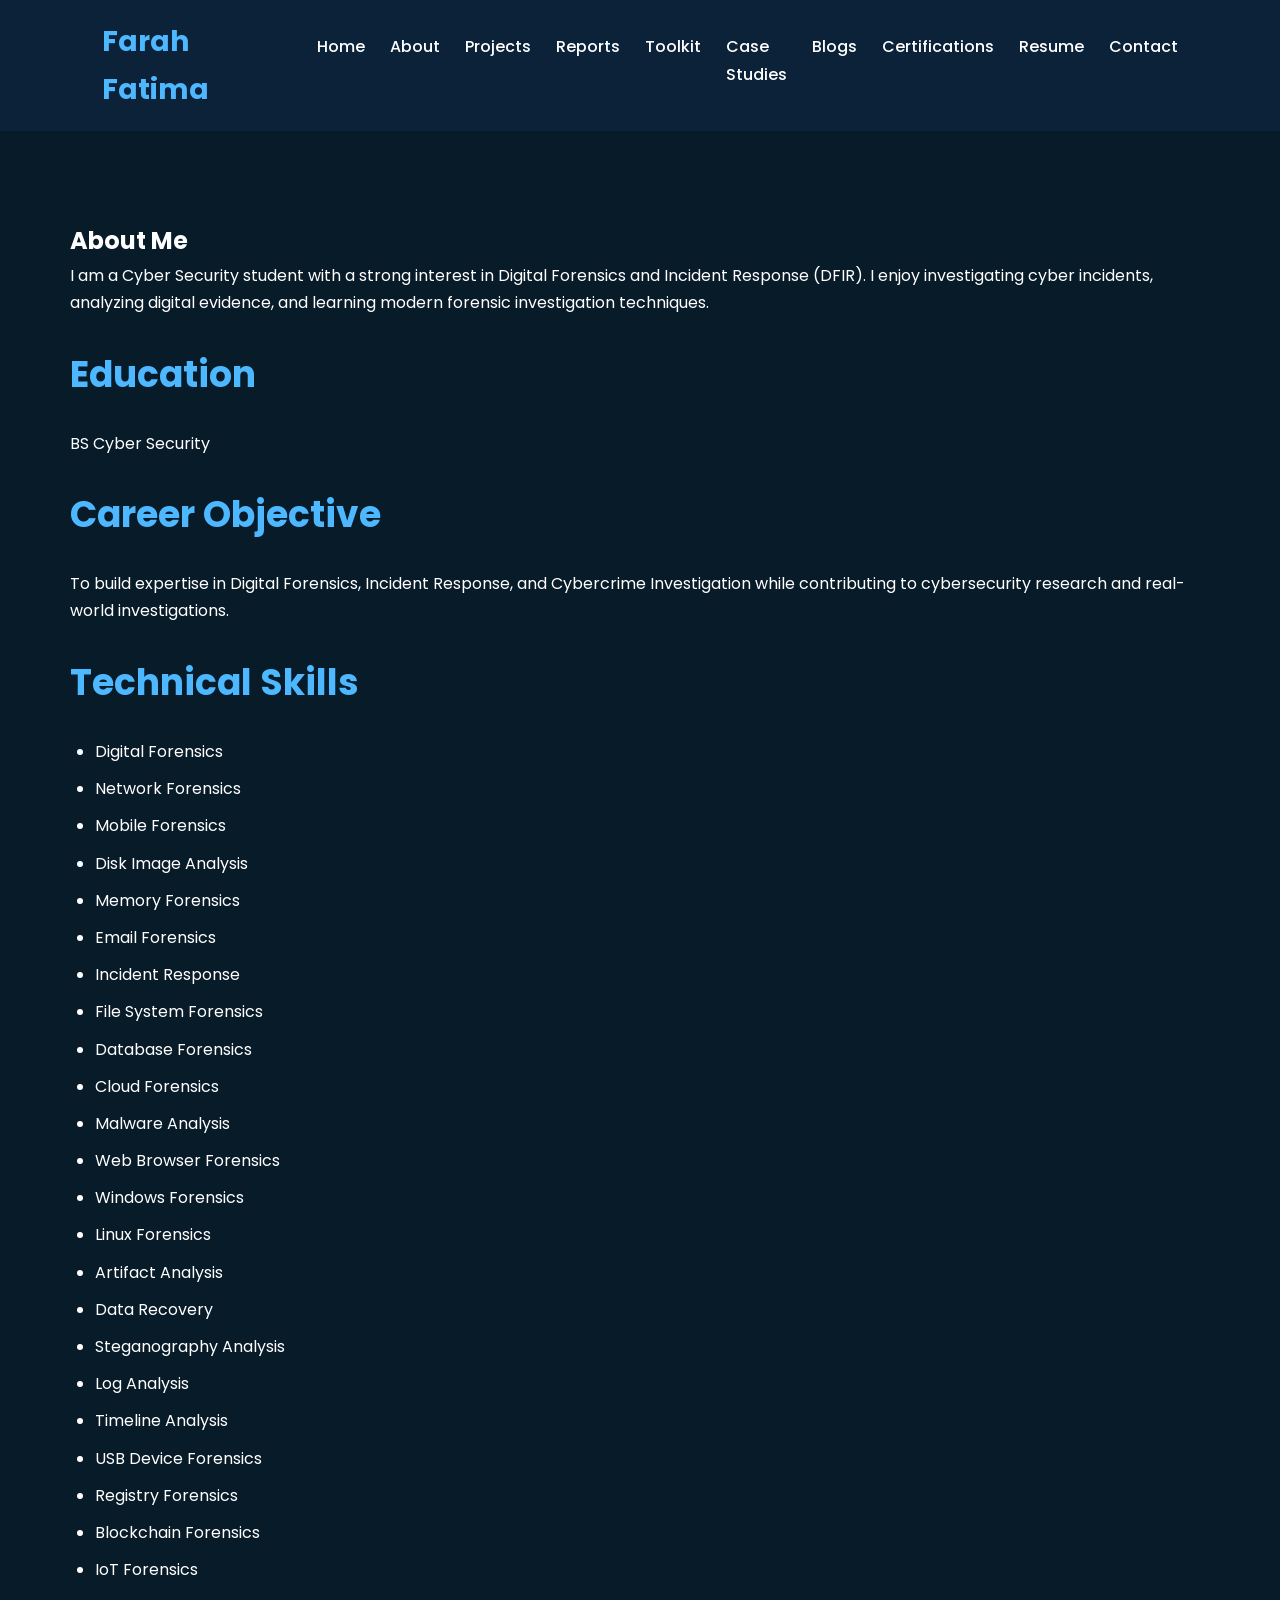
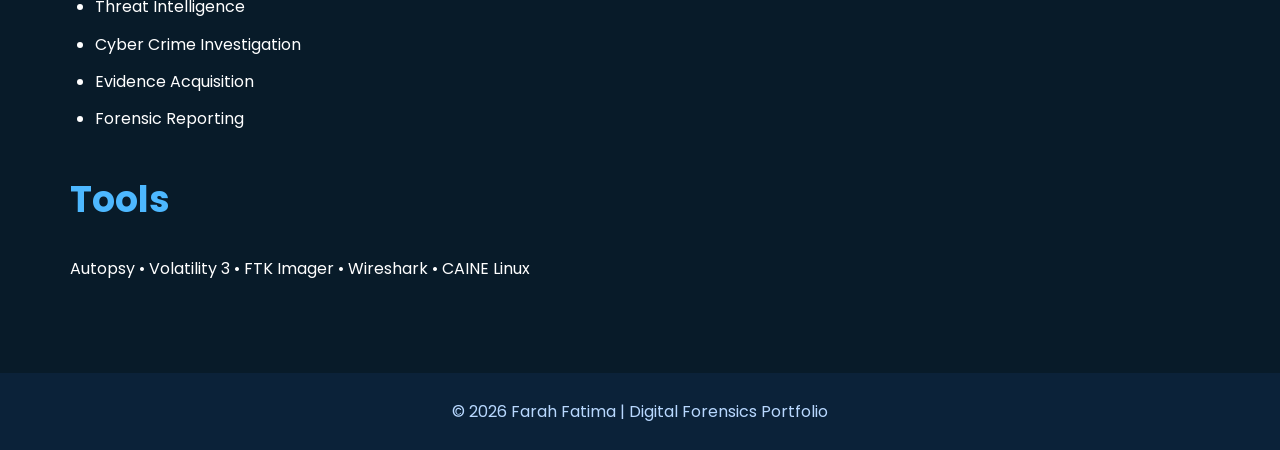
==== About.html @ 5d6cef89 "Add Digital Forensics Portfolio" ====
<!DOCTYPE html>
<html lang="en">

<head>
    <meta charset="UTF-8">
    <meta name="viewport" content="width=device-width, initial-scale=1.0">
    <title>About | Farah Fatima</title>
    <link rel="stylesheet" href="style.css">
</head>

<body>

<nav>

    <div class="logo">Farah Fatima</div>

    <ul>
        <li><a href="index.html">Home</a></li>
        <li><a href="About.html">About</a></li>
        <li><a href="Projects.html">Projects</a></li>
        <li><a href="Reports.html">Reports</a></li>
        <li><a href="Toolkit.html">Toolkit</a></li>
        <li><a href="Case_Studies.html">Case Studies</a></li>
        <li><a href="Blogs.html">Blogs</a></li>
        <li><a href="Certifications.html">Certifications</a></li>
        <li><a href="Resume.html">Resume</a></li>
        <li><a href="Contact.html">Contact</a></li>
    </ul>

</nav>

<section>

<h1>About Me</h1>

<p>
I am a Cyber Security student with a strong interest in Digital Forensics and Incident Response (DFIR). I enjoy investigating cyber incidents, analyzing digital evidence, and learning modern forensic investigation techniques.
</p>

<br>

<h2>Education</h2>

<p>
BS Cyber Security
</p>

<br>

<h2>Career Objective</h2>

<p>
To build expertise in Digital Forensics, Incident Response, and Cybercrime Investigation while contributing to cybersecurity research and real-world investigations.
</p>

<br>

<h2>Technical Skills</h2>

<ul>
<li>Digital Forensics</li>
<li>Network Forensics</li>
<li>Mobile Forensics</li>
<li>Disk Image Analysis</li>
<li>Memory Forensics</li>
<li>Email Forensics</li>
<li>Incident Response</li>
<li>File System Forensics</li>
<li>Database Forensics</li>
<li>Cloud Forensics</li>
<li>Malware Analysis</li>
<li>Web Browser Forensics</li>
<li>Windows Forensics</li>
<li>Linux Forensics</li>
<li>Artifact Analysis</li>
<li>Data Recovery</li>
<li>Steganography Analysis</li>
<li>Log Analysis</li>
<li>Timeline Analysis</li>
<li>USB Device Forensics</li>
<li>Registry Forensics</li>
<li>Blockchain Forensics</li>
<li>IoT Forensics</li>
<li>Threat Intelligence</li>
<li>Cyber Crime Investigation</li>
<li>Evidence Acquisition</li>
<li>Forensic Reporting</li>
</ul>

<br>

<h2>Tools</h2>

<p>
Autopsy • Volatility 3 • FTK Imager • Wireshark  • CAINE Linux
</p>

</section>

<footer>

<p>© 2026 Farah Fatima | Digital Forensics Portfolio</p>

</footer>

</body>

</html>
---- style.css ----
/* ===== Google Font ===== */
@import url('https://fonts.googleapis.com/css2?family=Poppins:wght@300;400;500;600;700&display=swap');

/* ===== Reset ===== */
*{
    margin:0;
    padding:0;
    box-sizing:border-box;
    font-family:'Poppins',sans-serif;
    scroll-behavior:smooth;
}

/* ===== Body ===== */
body{
    background:#081b29;
    color:#ffffff;
    line-height:1.7;
}

/* ===== Navigation ===== */
nav{
    position:sticky;
    top:0;
    width:100%;
    background:#0b2239;
    display:flex;
    justify-content:space-between;
    align-items:center;
    padding:18px 8%;
    z-index:1000;
}

.logo{
    font-size:28px;
    font-weight:700;
    color:#4db8ff;
}

nav ul{
    display:flex;
    list-style:none;
}

nav ul li{
    margin-left:25px;
}

nav ul li a{
    text-decoration:none;
    color:white;
    transition:.3s;
    font-weight:500;
}

nav ul li a:hover{
    color:#4db8ff;
}

/* ===== Sections ===== */
section{
    max-width:1200px;
    margin:auto;
    padding:90px 30px;
}

/* ===== Home ===== */
#home{
    min-height:100vh;
    display:flex;
    flex-direction:column;
    justify-content:center;
}

#home h1{
    font-size:60px;
    color:#ffffff;
}

#home h2{
    color:#4db8ff;
    margin:20px 0;
    font-size:32px;
}

#home p{
    max-width:700px;
    font-size:18px;
    color:#d7e7f7;
}

/* ===== Buttons ===== */
button{
    margin-top:30px;
    margin-right:15px;
    padding:14px 30px;
    background:#4db8ff;
    color:white;
    border:none;
    border-radius:8px;
    cursor:pointer;
    transition:.3s;
    font-size:16px;
}

button:hover{
    background:#ffffff;
    color:#081b29;
}

/* ===== Headings ===== */
h2{
    color:#4db8ff;
    margin-bottom:25px;
    font-size:36px;
}

/* ===== Lists ===== */
ul{
    margin-left:25px;
}

li{
    margin-bottom:10px;
}

/* ===== Cards ===== */
.card{
    background:#102c48;
    padding:25px;
    border-radius:12px;
    margin-bottom:20px;
}

/* ===== Footer ===== */
footer{
    background:#0b2239;
    text-align:center;
    padding:25px;
    color:#b8d8ff;
}

/* ===== Responsive ===== */
@media(max-width:768px){

nav{
    flex-direction:column;
}

nav ul{
    flex-direction:column;
    margin-top:20px;
}

nav ul li{
    margin:10px 0;
}

#home h1{
    font-size:40px;
}

#home h2{
    font-size:24px;
}

}
/* ===== Projects Section ===== */

.projects{
    display:grid;
    grid-template-columns:repeat(auto-fit, minmax(280px, 1fr));
    gap:25px;
    margin-top:30px;
}

.project-card{
    background:#102c48;
    padding:30px;
    border-radius:15px;
    border:1px solid rgba(77,184,255,0.3);
    transition:0.4s;
    position:relative;
    overflow:hidden;
}

.project-card::before{
    content:"";
    position:absolute;
    top:0;
    left:0;
    width:100%;
    height:4px;
    background:#4db8ff;
}

.project-card:hover{
    transform:translateY(-10px);
    box-shadow:0 15px 30px rgba(0,0,0,0.4);
    border-color:#4db8ff;
}

.project-card h2{
    color:#4db8ff;
    font-size:24px;
    margin-bottom:15px;
}

.project-card p{
    color:#d7e7f7;
    font-size:15px;
    line-height:1.8;
}


/* ===== Project Buttons ===== */

.project-card a{
    display:inline-block;
    margin-top:15px;
    padding:10px 20px;
    background:#4db8ff;
    color:#081b29;
    text-decoration:none;
    border-radius:8px;
    font-weight:600;
    transition:.3s;
}

.project-card a:hover{
    background:white;
}


/* ===== Projects Mobile Responsive ===== */

@media(max-width:768px){

.projects{
    grid-template-columns:1fr;
}

.project-card{
    padding:20px;
}

}

/* ===== Certifications Gallery ===== */

.certificate-gallery{
    display:grid;
    grid-template-columns:repeat(3,1fr);
    gap:25px;
    margin-top:30px;
}

.certificate-card{
    background:#102c48;
    padding:20px;
    border-radius:12px;
    text-align:center;
    transition:0.3s;
}

.certificate-card:hover{
    transform:translateY(-8px);
    box-shadow:0 10px 25px rgba(77,184,255,0.3);
}

.certificate-card img{
    width:100%;
    height:220px;
    object-fit:cover;
    border-radius:10px;
}

.certificate-card h3{
    color:#4db8ff;
    margin-top:15px;
}


/* Responsive */

@media(max-width:900px){

.certificate-gallery{
    grid-template-columns:repeat(2,1fr);
}

}

@media(max-width:600px){

.certificate-gallery{
    grid-template-columns:1fr;
}

}
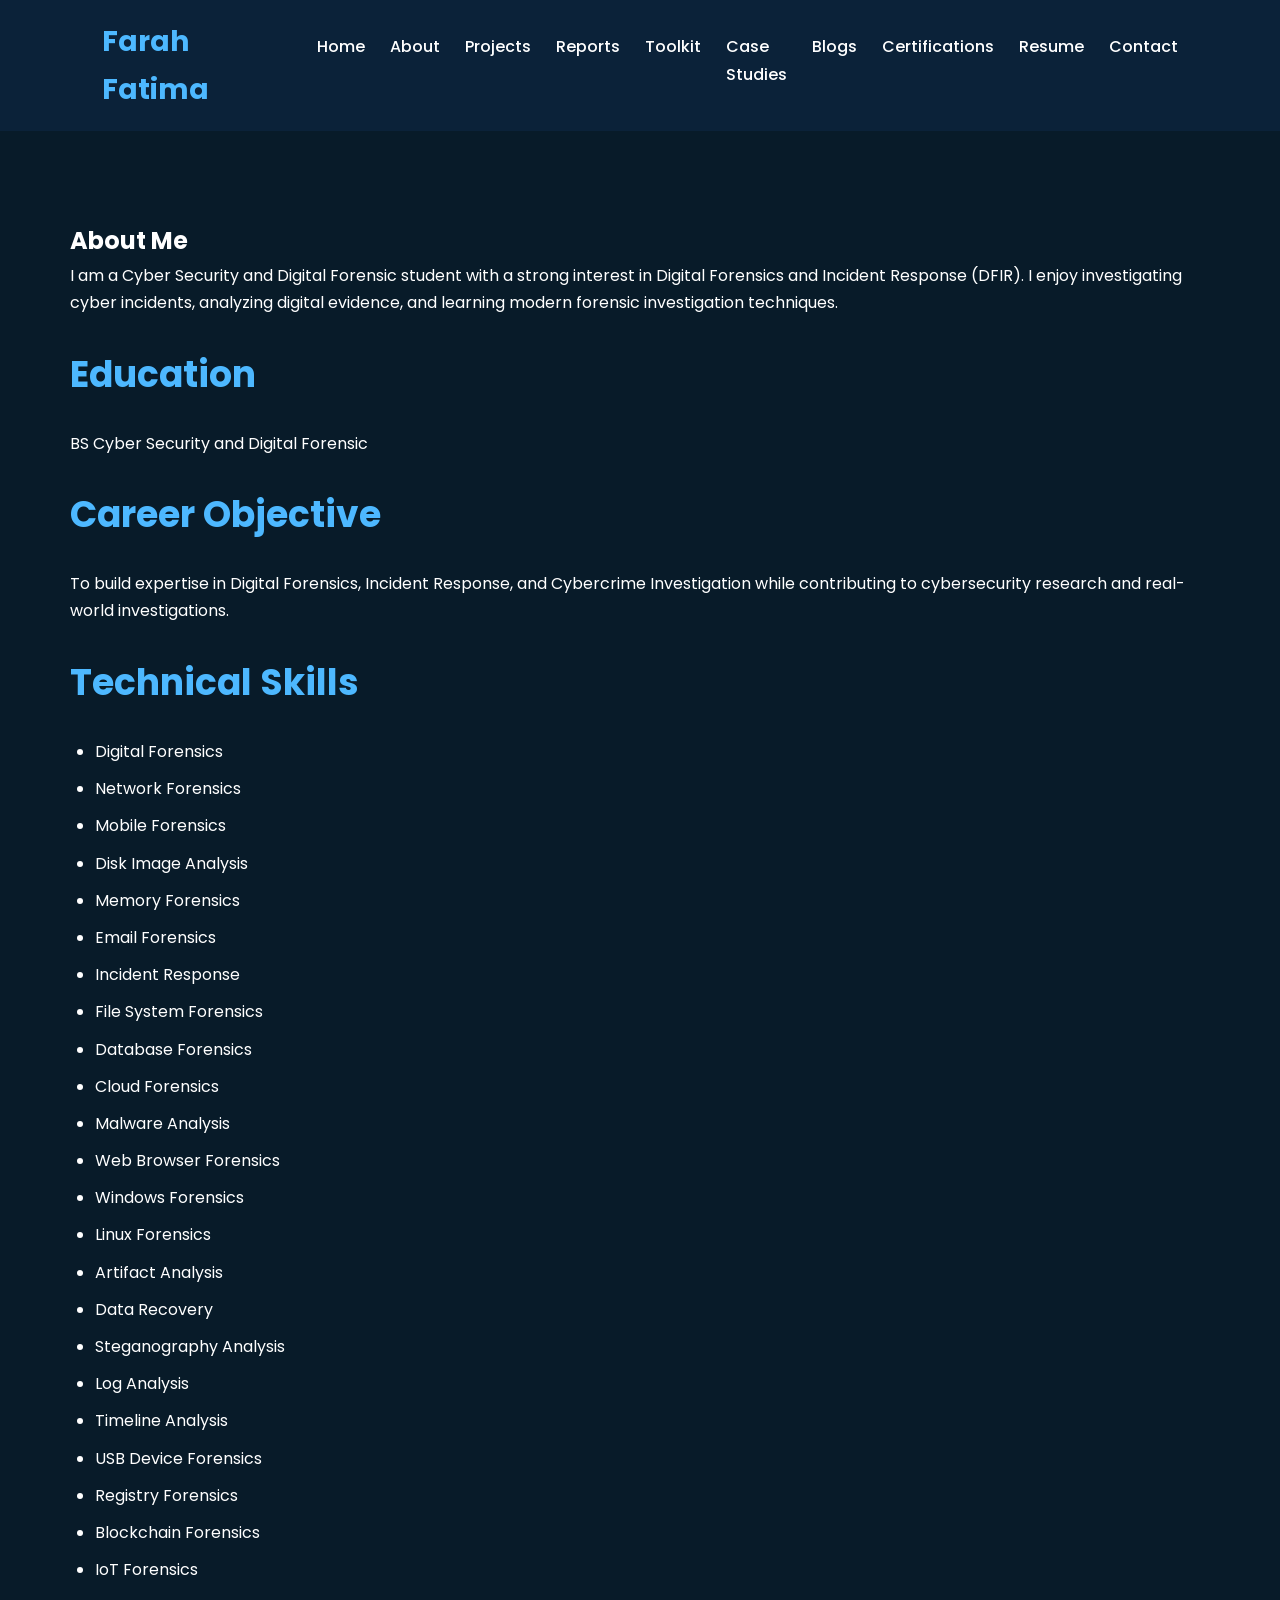
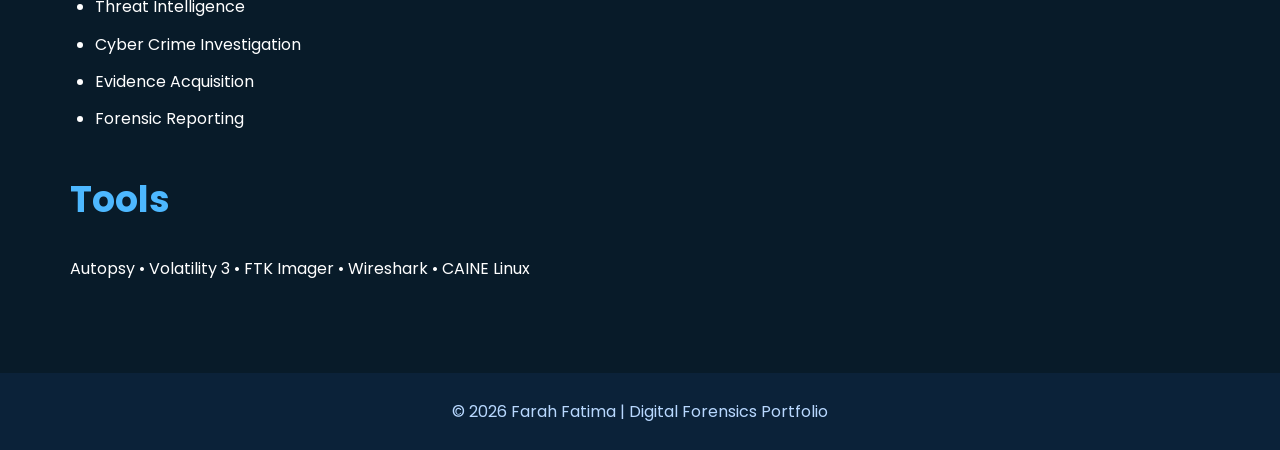
==== commit 2a857bb9: "Update About.html" ====
--- a/About.html
+++ b/About.html
@@ -34,7 +34,7 @@
 <h1>About Me</h1>
 
 <p>
-I am a Cyber Security student with a strong interest in Digital Forensics and Incident Response (DFIR). I enjoy investigating cyber incidents, analyzing digital evidence, and learning modern forensic investigation techniques.
+I am a Cyber Security and Digital Forensic student with a strong interest in Digital Forensics and Incident Response (DFIR). I enjoy investigating cyber incidents, analyzing digital evidence, and learning modern forensic investigation techniques.
 </p>
 
 <br>
@@ -42,7 +42,7 @@
 <h2>Education</h2>
 
 <p>
-BS Cyber Security
+BS Cyber Security and Digital Forensic
 </p>
 
 <br>
@@ -105,4 +105,4 @@
 
 </body>
 
-</html>+</html>
--- a/style.css
+++ b/style.css
@@ -296,4 +296,888 @@
     grid-template-columns:1fr;
 }
 
-}+}
+.home-buttons {
+    margin-top: 25px;
+}
+
+.btn {
+    display: inline-block;
+    padding: 12px 28px;
+    margin-right: 15px;
+    background: #00abf0;
+    color: #081b29;
+    text-decoration: none;
+    font-weight: 600;
+    border-radius: 8px;
+    transition: 0.3s;
+}
+
+.btn:hover {
+    background: #ffffff;
+    color: #081b29;
+}
+/* ===== Home Buttons Responsive ===== */
+
+.home-buttons{
+    display:flex;
+    gap:15px;
+    margin-top:30px;
+    flex-wrap:wrap;
+}
+
+.btn{
+    display:inline-block;
+    padding:12px 28px;
+    background:#4db8ff;
+    color:#081b29;
+    text-decoration:none;
+    font-weight:600;
+    border-radius:8px;
+    transition:0.3s;
+}
+
+.btn:hover{
+    background:white;
+}
+
+/* Mobile Responsive */
+@media(max-width:600px){
+
+    .home-buttons{
+        flex-direction:column;
+        width:100%;
+    }
+
+    .btn{
+        width:100%;
+        text-align:center;
+        padding:12px 20px;
+    }
+
+}
+
+.menu-icon{
+    display:none;
+    font-size:30px;
+    cursor:pointer;
+    color:#4db8ff;
+}
+
+
+@media(max-width:768px){
+
+.menu-icon{
+    display:block;
+}
+
+nav ul{
+    display:none;
+    flex-direction:column;
+    width:100%;
+    text-align:center;
+    margin-top:20px;
+}
+
+nav ul.active{
+    display:flex;
+}
+
+nav ul li{
+    margin:10px 0;
+}
+
+}
+
+/* ===== Contact + Stats ===== */
+
+.contact-container{
+    display:grid;
+    grid-template-columns:1fr 1fr;
+    gap:30px;
+}
+
+.contact-card,
+.stats-card{
+    background:#102c48;
+    padding:30px;
+    border-radius:15px;
+}
+
+.contact-card h3{
+    color:#4db8ff;
+    margin-bottom:20px;
+}
+
+.contact-card p{
+    margin:15px 0;
+    color:#d7e7f7;
+}
+
+
+.stats-card{
+    display:grid;
+    grid-template-columns:repeat(3,1fr);
+    gap:20px;
+    text-align:center;
+}
+
+.stat h3{
+    color:#4db8ff;
+    font-size:35px;
+}
+
+.stat p{
+    color:#d7e7f7;
+}
+
+
+/* Mobile Responsive */
+
+@media(max-width:768px){
+
+.contact-container{
+    grid-template-columns:1fr;
+}
+
+.stats-card{
+    grid-template-columns:1fr;
+}
+
+}
+/* ===== About Section ===== */
+
+.about-container{
+    display:grid;
+    grid-template-columns:1fr 2fr;
+    gap:40px;
+    align-items:center;
+}
+
+.profile-card{
+    background:#102c48;
+    padding:30px;
+    text-align:center;
+    border-radius:15px;
+}
+
+.profile-card img{
+    width:180px;
+    height:180px;
+    object-fit:cover;
+    border-radius:50%;
+}
+
+.profile-card h3{
+    color:#4db8ff;
+    margin-top:20px;
+}
+
+.about-info p{
+    color:#d7e7f7;
+    margin:15px 0;
+}
+
+
+/* Mobile Responsive */
+
+@media(max-width:768px){
+
+.about-container{
+    grid-template-columns:1fr;
+}
+
+.profile-card img{
+    width:150px;
+    height:150px;
+}
+
+}
+/* ===== Premium Portfolio Glow Effect ===== */
+
+/* All Cards Glow */
+.card,
+.project-card,
+.skill-card,
+.contact-card,
+.stats-card,
+.profile-card,
+.certificate-card{
+    transition:0.4s ease;
+}
+
+.card:hover,
+.project-card:hover,
+.skill-card:hover,
+.contact-card:hover,
+.stats-card:hover,
+.profile-card:hover,
+.certificate-card:hover{
+    transform:translateY(-8px);
+    border-color:#4db8ff;
+    box-shadow:
+    0 0 12px rgba(77,184,255,0.5),
+    0 0 30px rgba(77,184,255,0.25);
+}
+
+
+/* Buttons Glow */
+.btn:hover,
+button:hover{
+    box-shadow:
+    0 0 12px rgba(77,184,255,0.7),
+    0 0 25px rgba(77,184,255,0.4);
+    transform:translateY(-3px);
+}
+
+
+/* Navigation Links Glow */
+nav ul li a:hover{
+    text-shadow:
+    0 0 10px #4db8ff;
+}
+
+
+/* Headings Glow */
+h1:hover,
+h2:hover{
+    text-shadow:
+    0 0 15px rgba(77,184,255,0.7);
+}
+/* ===== Skills Section Layout ===== */
+
+.skills{
+    max-width:1200px;
+    margin:auto;
+    padding:48px 30px;
+}
+
+.skill-container{
+    display:grid;
+    grid-template-columns:repeat(2,1fr);
+    gap:32px;
+    margin-top:30px;
+}
+
+.skill-card{
+    background:#102c48;
+    padding:24px;
+    border-radius:15px;
+    border:1px solid rgba(77,184,255,0.3);
+    transition:0.3s ease;
+}
+
+.skill-card:hover{
+    transform:translateY(-8px);
+    box-shadow:0 0 25px rgba(77,184,255,0.4);
+    border-color:#4db8ff;
+}
+
+.skill-card h3{
+    color:#4db8ff;
+    margin-bottom:12px;
+}
+
+.skill-card p{
+    color:#d7e7f7;
+}
+
+
+/* Mobile Responsive */
+
+@media(max-width:768px){
+
+    .skill-container{
+        grid-template-columns:1fr;
+    }
+
+}
+/* ===== Premium Skills Grid ===== */
+
+.skills{
+    max-width:1200px;
+    margin:auto;
+    padding:48px 30px;
+}
+
+.skill-container{
+    display:grid;
+    grid-template-columns:repeat(4,1fr);
+    gap:32px;
+    margin-top:30px;
+}
+
+.skill-card{
+    background:#102c48;
+    padding:24px;
+    border-radius:15px;
+    border:1px solid #00abf0;
+    text-align:center;
+    color:white;
+    font-size:17px;
+    font-weight:600;
+    transition:0.4s ease;
+}
+
+.skill-card:hover{
+    transform:translateY(-8px);
+    color:#4db8ff;
+    box-shadow:
+    0 0 15px rgba(0,171,240,0.5),
+    0 0 30px rgba(0,171,240,0.3);
+}
+
+
+/* Tablet */
+@media(max-width:992px){
+
+    .skill-container{
+        grid-template-columns:repeat(2,1fr);
+    }
+
+}
+
+
+/* Mobile */
+@media(max-width:768px){
+
+    .skill-container{
+        grid-template-columns:1fr;
+    }
+
+}
+/* ===== About Section ===== */
+
+.about-container{
+    display:grid;
+    grid-template-columns:1fr 2fr;
+    gap:40px;
+    align-items:center;
+}
+
+.profile-card{
+    text-align:center;
+}
+
+.profile-img{
+    width:220px;
+    height:220px;
+    border-radius:50%;
+    border:3px solid #00d4ff;
+    object-fit:cover;
+}
+
+.about-info p{
+    color:#d7e7f7;
+    margin:15px 0;
+}
+
+
+/* Mobile Responsive */
+
+@media(max-width:768px){
+
+    .about-container{
+        grid-template-columns:1fr;
+        text-align:center;
+    }
+
+    .profile-img{
+        width:180px;
+        height:180px;
+    }
+
+}
+/* ===== About Section ===== */
+
+#about{
+    max-width:1200px;
+    margin:auto;
+    padding:70px 30px;
+}
+
+.section-title{
+    color:#00d4ff;
+    font-size:42px;
+    margin-bottom:40px;
+}
+
+.about-container{
+    display:grid;
+    grid-template-columns:360px 1fr;
+    gap:60px;
+    align-items:center;
+}
+
+/* Left Card */
+
+.profile-card{
+    background:#102c48;
+    padding:35px;
+    border-radius:20px;
+    text-align:center;
+    border:1px solid rgba(0,212,255,.3);
+}
+
+.profile-img{
+    width:220px;
+    height:220px;
+    border-radius:50%;
+    border:4px solid #00d4ff;
+    object-fit:cover;
+    margin-bottom:25px;
+}
+
+.profile-card h3{
+    color:white;
+    font-size:34px;
+    margin-bottom:10px;
+}
+
+.role{
+    color:#00d4ff;
+    font-size:20px;
+    margin-bottom:25px;
+}
+
+.social-links{
+    display:flex;
+    justify-content:center;
+    gap:20px;
+}
+
+.social-links a{
+    color:#00d4ff;
+    text-decoration:none;
+    font-weight:600;
+}
+
+.social-links a:hover{
+    color:white;
+}
+
+/* Right */
+
+.about-info h3{
+    color:white;
+    font-size:38px;
+    margin-bottom:20px;
+}
+
+.about-info p{
+    color:#d7e7f7;
+    line-height:1.8;
+}
+
+.info-grid{
+    display:grid;
+    grid-template-columns:repeat(2,1fr);
+    gap:25px;
+    margin-top:35px;
+}
+
+.info-box{
+    display:flex;
+    flex-direction:column;
+    padding:18px;
+    border:1px solid rgba(0,212,255,.3);
+    border-radius:12px;
+    background:#102c48;
+}
+
+.info-box h4{
+    color:#00d4ff;
+    margin-bottom:8px;
+}
+
+.info-box p{
+    color:white;
+}
+
+/* Mobile */
+
+@media(max-width:768px){
+
+.about-container{
+    grid-template-columns:1fr;
+    text-align:center;
+}
+
+.profile-img{
+    width:180px;
+    height:180px;
+}
+
+.info-grid{
+    grid-template-columns:1fr;
+}
+
+.section-title{
+    font-size:34px;
+}
+
+.about-info h3{
+    font-size:30px;
+}
+
+}
+.social-links{
+    display:flex;
+    justify-content:center;
+    gap:15px;
+    margin-top:25px;
+    flex-wrap:wrap;
+}
+
+.social-btn{
+    display:inline-block;
+    padding:12px 26px;
+    background:#00d4ff;
+    color:#081b29;
+    text-decoration:none;
+    font-weight:600;
+    border-radius:10px;
+    transition:.3s;
+    border:2px solid #00d4ff;
+}
+
+.social-btn:hover{
+    background:transparent;
+    color:#00d4ff;
+    box-shadow:0 0 20px rgba(0,212,255,.5);
+    transform:translateY(-3px);
+}
+.profile-img{
+    width:220px;
+    height:220px;
+    border-radius:50%;
+    object-fit:cover;
+    border:4px solid #00d4ff;
+    display:block;
+    margin:0 auto 20px;
+    box-shadow:0 0 25px rgba(0,212,255,.5);
+}
+
+.dna-bg{
+    position:fixed;
+    top:0;
+    left:50%;
+    width:250px;
+    height:100vh;
+    transform:translateX(-50%);
+    z-index:-1;
+}
+
+
+.dna-bg span{
+    position:absolute;
+    width:12px;
+    height:12px;
+    background:#4db8ff;
+    border-radius:50%;
+    box-shadow:0 0 20px #4db8ff;
+    animation:dnaMove 4s infinite ease-in-out;
+}
+
+
+.dna-bg span:nth-child(1){top:10%;left:20%;}
+.dna-bg span:nth-child(2){top:25%;left:70%;}
+.dna-bg span:nth-child(3){top:40%;left:20%;}
+.dna-bg span:nth-child(4){top:55%;left:70%;}
+.dna-bg span:nth-child(5){top:70%;left:20%;}
+.dna-bg span:nth-child(6){top:85%;left:70%;}
+
+
+@keyframes dnaMove{
+    0%,100%{
+        transform:translateX(0);
+    }
+
+    50%{
+        transform:translateX(80px);
+    }
+}
+/* ==========================
+   PREMIUM SKILLS FLIP CARDS
+========================== */
+
+/* ==========================
+   PREMIUM SKILL FLIP CARDS
+========================== */
+
+.skills{
+    padding:80px 8%;
+}
+
+.skills h2{
+    text-align:center;
+    color:#4db8ff;
+    font-size:40px;
+    margin-bottom:50px;
+}
+
+
+/* Desktop 2x2 Grid */
+
+.skills-grid{
+    display:grid;
+    grid-template-columns:repeat(2,1fr);
+    gap:30px;
+    max-width:1100px;
+    margin:auto;
+}
+
+
+/* Card */
+
+.flip-card{
+
+    height:260px;
+    perspective:1000px;
+
+}
+
+
+.flip-card-inner{
+
+    position:relative;
+    width:100%;
+    height:100%;
+
+    transition:transform .8s ease;
+
+    transform-style:preserve-3d;
+
+}
+
+
+.flip-card:hover .flip-card-inner{
+
+    transform:rotateY(180deg);
+
+}
+
+
+
+/* Front + Back */
+
+.flip-card-front,
+.flip-card-back{
+
+    position:absolute;
+
+    width:100%;
+    height:100%;
+
+    backface-visibility:hidden;
+
+    border-radius:16px;
+
+    padding:24px;
+
+    box-sizing:border-box;
+
+
+    background:
+    linear-gradient(
+    145deg,
+    rgba(11,34,57,.95),
+    rgba(6,19,31,.95)
+    );
+
+
+    border:1px solid rgba(77,184,255,.35);
+
+
+    box-shadow:
+    0 0 25px rgba(77,184,255,.15);
+
+}
+
+
+
+/* Front */
+
+.flip-card-front{
+
+    display:flex;
+
+    justify-content:center;
+
+    align-items:center;
+
+    flex-direction:column;
+
+    text-align:center;
+
+}
+
+
+.icon{
+
+    font-size:45px;
+
+    margin-bottom:15px;
+
+}
+
+
+.flip-card-front h3{
+
+    color:#4db8ff;
+
+    font-size:24px;
+
+    margin:10px;
+
+}
+
+
+.flip-card-front p{
+
+    color:white;
+
+}
+
+
+.flip-card-front span{
+
+    margin-top:20px;
+
+    color:#4db8ff;
+
+    font-size:14px;
+
+}
+
+
+
+
+/* Back */
+
+.flip-card-back{
+
+    transform:rotateY(180deg);
+
+    display:flex;
+
+    flex-direction:column;
+
+}
+
+
+
+.flip-card-back h3{
+
+    color:#4db8ff;
+
+    text-align:center;
+
+    font-size:20px;
+
+    margin-bottom:15px;
+
+    border-bottom:1px solid rgba(77,184,255,.3);
+
+    padding-bottom:8px;
+
+}
+
+
+
+/* 4 Columns Skill Layout */
+
+.flip-card-back ul{
+
+    display:grid;
+
+    grid-template-columns:repeat(4,1fr);
+
+    gap:10px;
+
+
+    list-style:none;
+
+    padding:0;
+
+    margin:0;
+
+}
+
+
+
+.flip-card-back li{
+
+    background:#10273f;
+
+    color:white;
+
+
+    padding:8px 5px;
+
+    border-radius:10px;
+
+
+    border:1px solid rgba(77,184,255,.25);
+
+
+    text-align:center;
+
+    font-size:12px;
+
+
+    transition:.3s;
+
+}
+
+
+
+.flip-card-back li:hover{
+
+    background:#4db8ff;
+
+    color:#06131f;
+
+    transform:translateY(-3px);
+
+}
+
+
+
+/* Hover Glow */
+
+.flip-card:hover .flip-card-front,
+.flip-card:hover .flip-card-back{
+
+    box-shadow:
+    0 0 30px rgba(77,184,255,.35);
+
+}
+
+
+
+/* Mobile */
+
+@media(max-width:768px){
+
+.skills-grid{
+
+    grid-template-columns:1fr;
+
+}
+
+
+.flip-card{
+
+    height:280px;
+
+}
+
+
+.flip-card-back ul{
+
+    grid-template-columns:repeat(2,1fr);
+
+}
+
+}
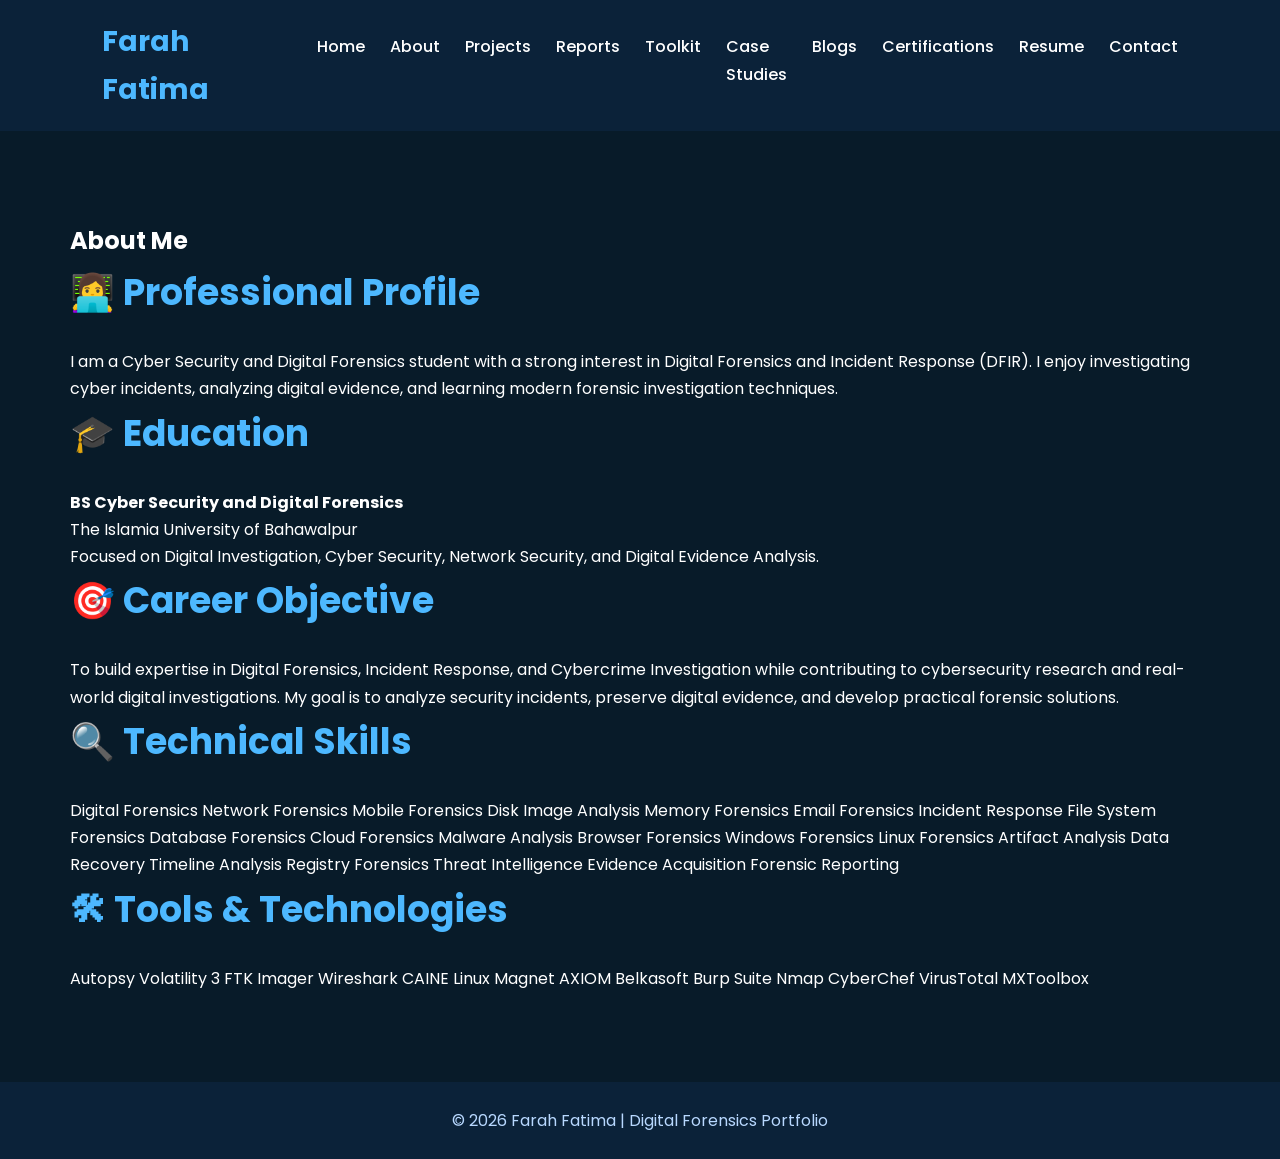
==== commit 43f13fcc: "Update About.html" ====
--- a/About.html
+++ b/About.html
@@ -2,19 +2,26 @@
 <html lang="en">
 
 <head>
-    <meta charset="UTF-8">
-    <meta name="viewport" content="width=device-width, initial-scale=1.0">
-    <title>About | Farah Fatima</title>
-    <link rel="stylesheet" href="style.css">
+
+<meta charset="UTF-8">
+<meta name="viewport" content="width=device-width, initial-scale=1.0">
+
+<title>About | Farah Fatima</title>
+
+<link rel="stylesheet" href="style.css">
+
 </head>
 
+
 <body>
 
+
 <nav>
 
     <div class="logo">Farah Fatima</div>
 
     <ul>
+
         <li><a href="index.html">Home</a></li>
         <li><a href="About.html">About</a></li>
         <li><a href="Projects.html">Projects</a></li>
@@ -25,84 +32,173 @@
         <li><a href="Certifications.html">Certifications</a></li>
         <li><a href="Resume.html">Resume</a></li>
         <li><a href="Contact.html">Contact</a></li>
+
     </ul>
 
 </nav>
 
-<section>
+
+
+<section class="about-page">
+
 
 <h1>About Me</h1>
 
-<p>
-I am a Cyber Security and Digital Forensic student with a strong interest in Digital Forensics and Incident Response (DFIR). I enjoy investigating cyber incidents, analyzing digital evidence, and learning modern forensic investigation techniques.
-</p>
-
-<br>
-
-<h2>Education</h2>
-
-<p>
-BS Cyber Security and Digital Forensic
-</p>
-
-<br>
-
-<h2>Career Objective</h2>
-
-<p>
-To build expertise in Digital Forensics, Incident Response, and Cybercrime Investigation while contributing to cybersecurity research and real-world investigations.
-</p>
-
-<br>
-
-<h2>Technical Skills</h2>
-
-<ul>
-<li>Digital Forensics</li>
-<li>Network Forensics</li>
-<li>Mobile Forensics</li>
-<li>Disk Image Analysis</li>
-<li>Memory Forensics</li>
-<li>Email Forensics</li>
-<li>Incident Response</li>
-<li>File System Forensics</li>
-<li>Database Forensics</li>
-<li>Cloud Forensics</li>
-<li>Malware Analysis</li>
-<li>Web Browser Forensics</li>
-<li>Windows Forensics</li>
-<li>Linux Forensics</li>
-<li>Artifact Analysis</li>
-<li>Data Recovery</li>
-<li>Steganography Analysis</li>
-<li>Log Analysis</li>
-<li>Timeline Analysis</li>
-<li>USB Device Forensics</li>
-<li>Registry Forensics</li>
-<li>Blockchain Forensics</li>
-<li>IoT Forensics</li>
-<li>Threat Intelligence</li>
-<li>Cyber Crime Investigation</li>
-<li>Evidence Acquisition</li>
-<li>Forensic Reporting</li>
-</ul>
-
-<br>
-
-<h2>Tools</h2>
-
-<p>
-Autopsy • Volatility 3 • FTK Imager • Wireshark  • CAINE Linux
-</p>
+
+<div class="objective-card">
+
+<h2>👩‍💻 Professional Profile</h2>
+
+<p>
+I am a Cyber Security and Digital Forensics student with a strong interest in
+Digital Forensics and Incident Response (DFIR). I enjoy investigating cyber
+incidents, analyzing digital evidence, and learning modern forensic
+investigation techniques.
+</p>
+
+</div>
+
+
+
+
+<div class="objective-card">
+
+<h2>🎓 Education</h2>
+
+<p>
+<b>BS Cyber Security and Digital Forensics</b>
+</p>
+
+<p>
+The Islamia University of Bahawalpur
+</p>
+
+<p>
+Focused on Digital Investigation, Cyber Security, Network Security,
+and Digital Evidence Analysis.
+</p>
+
+</div>
+
+
+
+
+<div class="objective-card">
+
+<h2>🎯 Career Objective</h2>
+
+<p>
+To build expertise in Digital Forensics, Incident Response, and Cybercrime
+Investigation while contributing to cybersecurity research and real-world
+digital investigations. My goal is to analyze security incidents, preserve
+digital evidence, and develop practical forensic solutions.
+</p>
+
+</div>
+
+
+
+
+
+<!-- Technical Skills -->
+
+<div class="skills-card">
+
+
+<h2>🔍 Technical Skills</h2>
+
+
+<div class="skill-tags">
+
+
+<span>Digital Forensics</span>
+<span>Network Forensics</span>
+<span>Mobile Forensics</span>
+
+<span>Disk Image Analysis</span>
+<span>Memory Forensics</span>
+<span>Email Forensics</span>
+
+<span>Incident Response</span>
+<span>File System Forensics</span>
+<span>Database Forensics</span>
+
+<span>Cloud Forensics</span>
+<span>Malware Analysis</span>
+<span>Browser Forensics</span>
+
+<span>Windows Forensics</span>
+<span>Linux Forensics</span>
+<span>Artifact Analysis</span>
+
+<span>Data Recovery</span>
+<span>Timeline Analysis</span>
+<span>Registry Forensics</span>
+
+<span>Threat Intelligence</span>
+<span>Evidence Acquisition</span>
+<span>Forensic Reporting</span>
+
+
+</div>
+
+</div>
+
+
+
+
+
+<!-- Tools -->
+
+
+<div class="tools-card">
+
+
+<h2>🛠 Tools & Technologies</h2>
+
+
+<div class="tool-tags">
+
+
+<span>Autopsy</span>
+<span>Volatility 3</span>
+<span>FTK Imager</span>
+
+<span>Wireshark</span>
+<span>CAINE Linux</span>
+<span>Magnet AXIOM</span>
+
+<span>Belkasoft</span>
+<span>Burp Suite</span>
+<span>Nmap</span>
+
+<span>CyberChef</span>
+<span>VirusTotal</span>
+<span>MXToolbox</span>
+
+
+</div>
+
+
+</div>
+
+
 
 </section>
 
+
+
+
 <footer>
 
-<p>© 2026 Farah Fatima | Digital Forensics Portfolio</p>
+<p>
+© 2026 Farah Fatima | Digital Forensics Portfolio
+</p>
 
 </footer>
 
+
+
 </body>
 
 </html>
